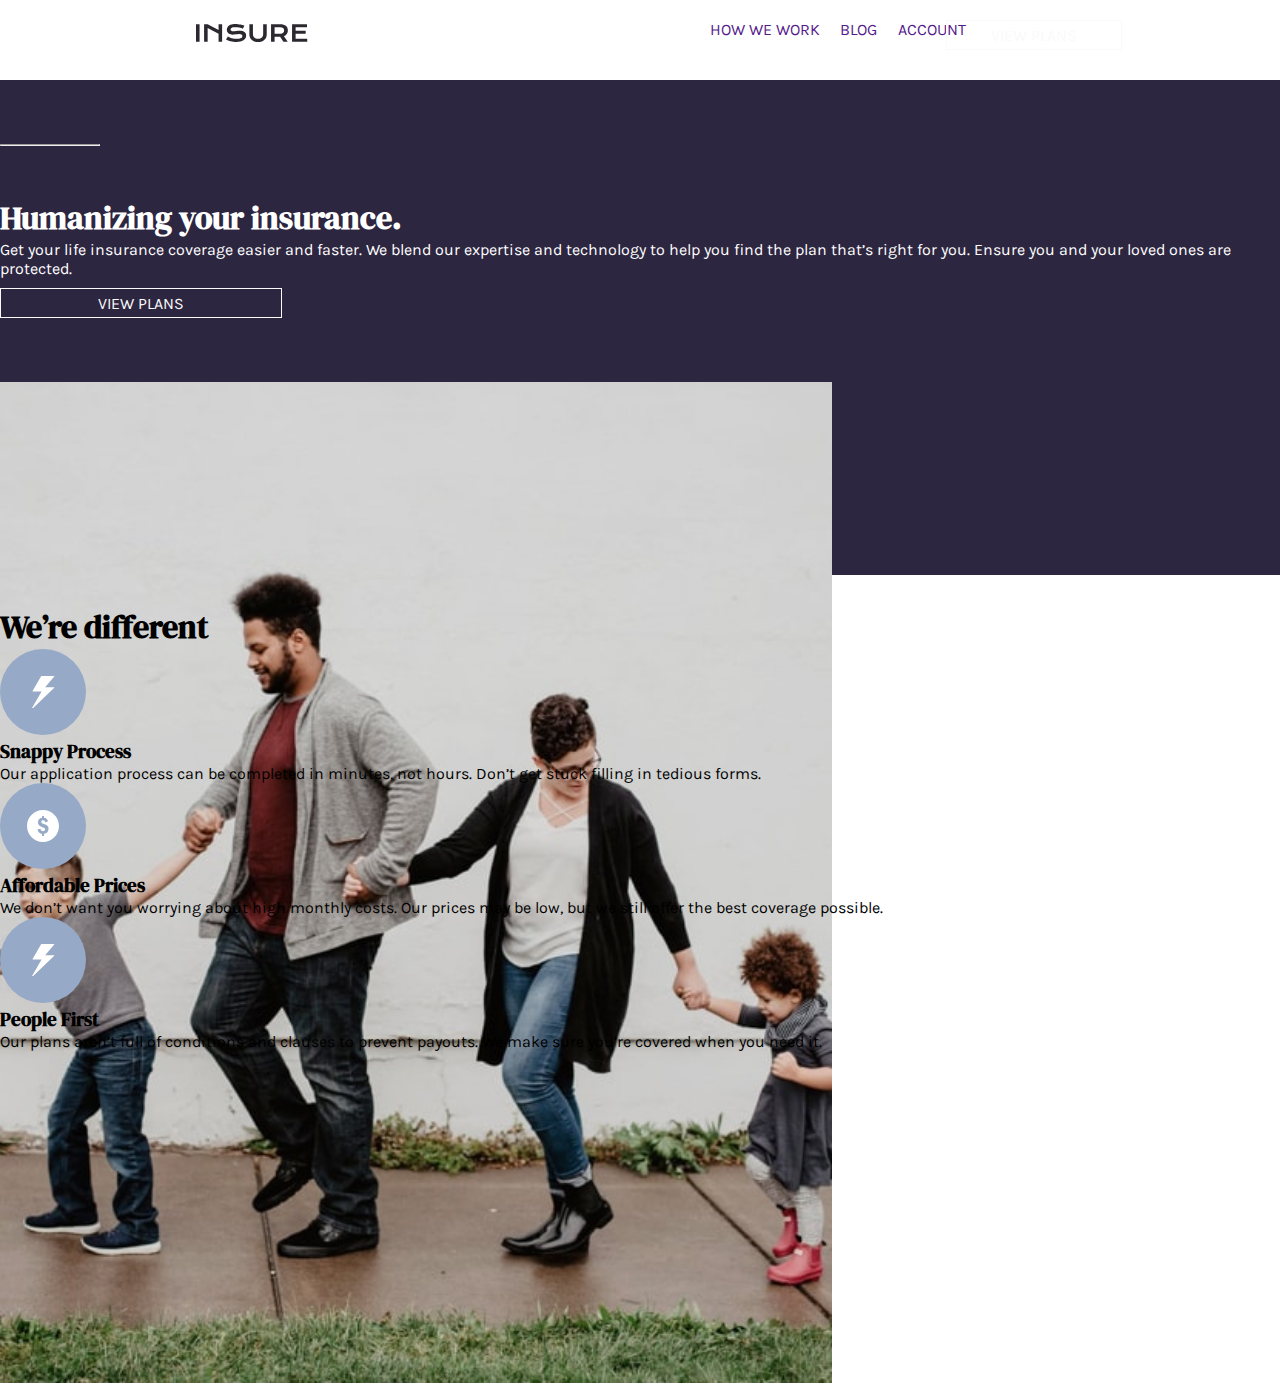
==== index.html @ bb238775 "commit" ====
<!DOCTYPE html>
<html lang="en">

<head>
    <meta charset="UTF-8">
    <meta name="viewport" content="width=device-width, initial-scale=1.0">

    <title>Frontend Mentor | Insure landing page</title>
    <link rel="icon" type="image/png" sizes="32x32" href="./images/favicon-32x32.png">
    <link href="https://fonts.googleapis.com/css2?family=Karla&family=Montserrat&display=swap" rel="stylesheet">
    <link href="https://fonts.googleapis.com/css2?family=DM+Serif+Display&display=swap" rel="stylesheet">
    <!-- Bootstrap CDN for CSS -->
    <link rel="stylesheet" href="https://stackpath.bootstrapcdn.com/bootstrap/4.5.0/css/bootstrap.min.css" integrity="sha384-9aIt2nRpC12Uk9gS9baDl411NQApFmC26EwAOH8WgZl5MYYxFfc+NcPb1dKGj7Sk" crossorigin="anonymous">

    <!-- Font-awesome CDN -->
    <link rel="stylesheet" href="https://pro.fontawesome.com/releases/v5.10.0/css/all.css" integrity="sha384-AYmEC3Yw5cVb3ZcuHtOA93w35dYTsvhLPVnYs9eStHfGJvOvKxVfELGroGkvsg+p" crossorigin="anonymous" />

    <link rel="stylesheet" href="/css/styles.css">
    <!-- <style>
        .attribution {
            font-size: 11px;
            text-align: center;
        }
        
        .attribution a {
            color: hsl(228, 45%, 44%);
        }
    </style> -->
</head>

<body>

    <header>
        <nav>
            <div class="logo">
                <img src="/images/logo.svg" alt="INSURE">
            </div>
            <ul class="nav-links">
                <li>
                    <a href="">HOW WE WORK</a>
                </li>
                <li>
                    <a href="">BLOG</a>
                </li>
                <li>
                    <a href="">ACCOUNT</a>
                </li>
                <li>
                    <button>VIEW PLANS</button>
                </li>
            </ul>
            <div class="burger">
                <div><img src="/images/icon-hamburger.svg" alt="burger"></div>
            </div>
        </nav>

    </header>

    <main>
        <section id="intro-page">
            <div class="container">
                <div class="row">
                    <div class="col-lg-6 col-md-12 intro-text">
                        <hr>
                        <h1>Humanizing your insurance.</h1>
                        <p> Get your life insurance coverage easier and faster. We blend our expertise and technology to help you find the plan that’s right for you. Ensure you and your loved ones are protected.</p>
                        <button>VIEW PLANS</button>
                    </div>
                    <div class="col-lg-6 intro-image">
                        <img src="/images/image-intro-desktop.jpg" alt="intro-img">
                    </div>
                </div>
            </div>
        </section>
        <section id="ads">
            <div class="container">
                <h1>We’re different</h1>
                <div class="row">
                    <div class="col-lg-4 snappy">
                        <img src="/images/icon-snappy-process.svg" alt="snappy">

                        <div class="snappy-text">
                            <h3>Snappy Process</h3>
                            <p>Our application process can be completed in minutes, not hours. Don’t get stuck filling in tedious forms.</p>
                        </div>

                    </div>
                    <div class="col-lg-4 affordable">
                        <img src="/images/icon-affordable-prices.svg" alt="affordable">

                        <div class="affordable-text">
                            <h3>Affordable Prices</h3>
                            <p>We don’t want you worrying about high monthly costs. Our prices may be low, but we still offer the best coverage possible.</p>
                        </div>

                    </div>
                    <div class="col-lg-4 snappy">
                        <img src="/images/icon-snappy-process.svg" alt="snappy">

                        <div class="snappy-text">
                            <h3>People First </h3>
                            <p>Our plans aren’t full of conditions and clauses to prevent payouts. We make sure you’re covered when you need it.</p>
                        </div>

                    </div>
                </div>

            </div>
        </section>
    </main>

    <footer>

    </footer>
    <!-- 


  Find out more about how we work

  How we work

  Our company

  How we work
  Why Insure?
  View plans
  Reviews

  Help me

  FAQ
  Terms of use
  Privacy policy
  Cookies

  Contact

  Sales
  Support
  Live chat

  Others

  Careers
  Press
  Licenses

  
  <div class="attribution">
    Challenge by <a href="https://www.frontendmentor.io?ref=challenge" target="_blank">Frontend Mentor</a>. 
    Coded by <a href="#">Your Name Here</a>.
  </div> -->

    <script src="script.js"></script>
</body>

</html>
---- css/styles.css ----
:root {
    --VeryDarkViolet: hsl(270, 9%, 17%);
    --DarkGrayishViolet: hsl(273, 4%, 51%);
    --VeryLightGray: hsl(0, 0%, 98%);
    --white: hsl(0, 0%, 100%);
    --DarkViolet: hsl(256, 26%, 20%);
    --GrayishBlue: hsl(216, 30%, 68%);
}

* {
    margin: 0;
    padding: 0;
    outline: 0;
    box-sizing: border-box;
}

body {
    font-family: 'Karla', sans-serif;
    background: var(--white);
    -webkit-font-smoothing: antialiased;
    height: 100vh;
}

body,
input,
button {
    font-size: 16px;
    font-family: 'Karla', sans-serif;
}

h1,
h2,
h3 {
    font-family: 'DM Serif Display', sans-serif;
}

a {
    text-decoration: none;
    font-weight: 400;
}

button {
    cursor: pointer;
    background: none;
    color: var(--VeryLightGray);
    height: 30px;
    text-align: center;
    border: thin solid var(--VeryLightGray);
}

hr {
    width: 100px;
    height: 0.5px;
    font-weight: 400;
    background-color: white;
    margin-bottom: 50px;
}

img {
    max-width: 100%;
}


/*********** Navbar Section starts **********/

nav {
    display: flex;
    justify-content: space-around;
    align-items: center;
    margin-top: 20px;
}

ul li {
    list-style: none;
}

ul li a {
    text-decoration: none;
}

ul li button {
    width: 200%;
    text-align: center;
    position: relative;
    right: 40px;
}

.nav-links {
    display: flex;
    justify-content: space-around;
    width: 30%;
}

.burger {
    display: none;
    cursor: pointer;
}

.burger img {
    width: 25px;
}

@media screen and (max-width:1024px) {
    .nav-links {
        width: 60%;
    }
}

@media screen and (max-width: 768px) {
    body {
        overflow-y: hidden;
    }
    .nav-links {
        position: absolute;
        height: 32vh;
        top: 8vh;
        background-color: var(--VeryDarkViolet);
        display: flex;
        flex-direction: column;
        align-items: center;
        width: 100%;
        transform: translateY(-130%);
        transition: transform 0.5s ease-in;
    }
    .burger {
        display: block;
    }
    ul li a {
        text-decoration: none;
        color: var(--VeryLightGray);
    }
}

.nav-active {
    transform: translateY(0%);
}

.container {
    width: 100%;
}


/****** Introduction page starts ********/

#intro-page {
    background-color: var(--DarkViolet);
    margin: 30px auto;
    height: 55vh;
    color: var(--white);
}

.intro-text,
.intro-image {
    padding-top: 5%;
}

.intro-text h1 {
    width: 55%;
}

.intro-text button {
    width: 22%;
    margin-top: 10px;
}

.intro-image img {
    width: 65%;
    z-index: 2;
}


/****** Introduction page ends ********/
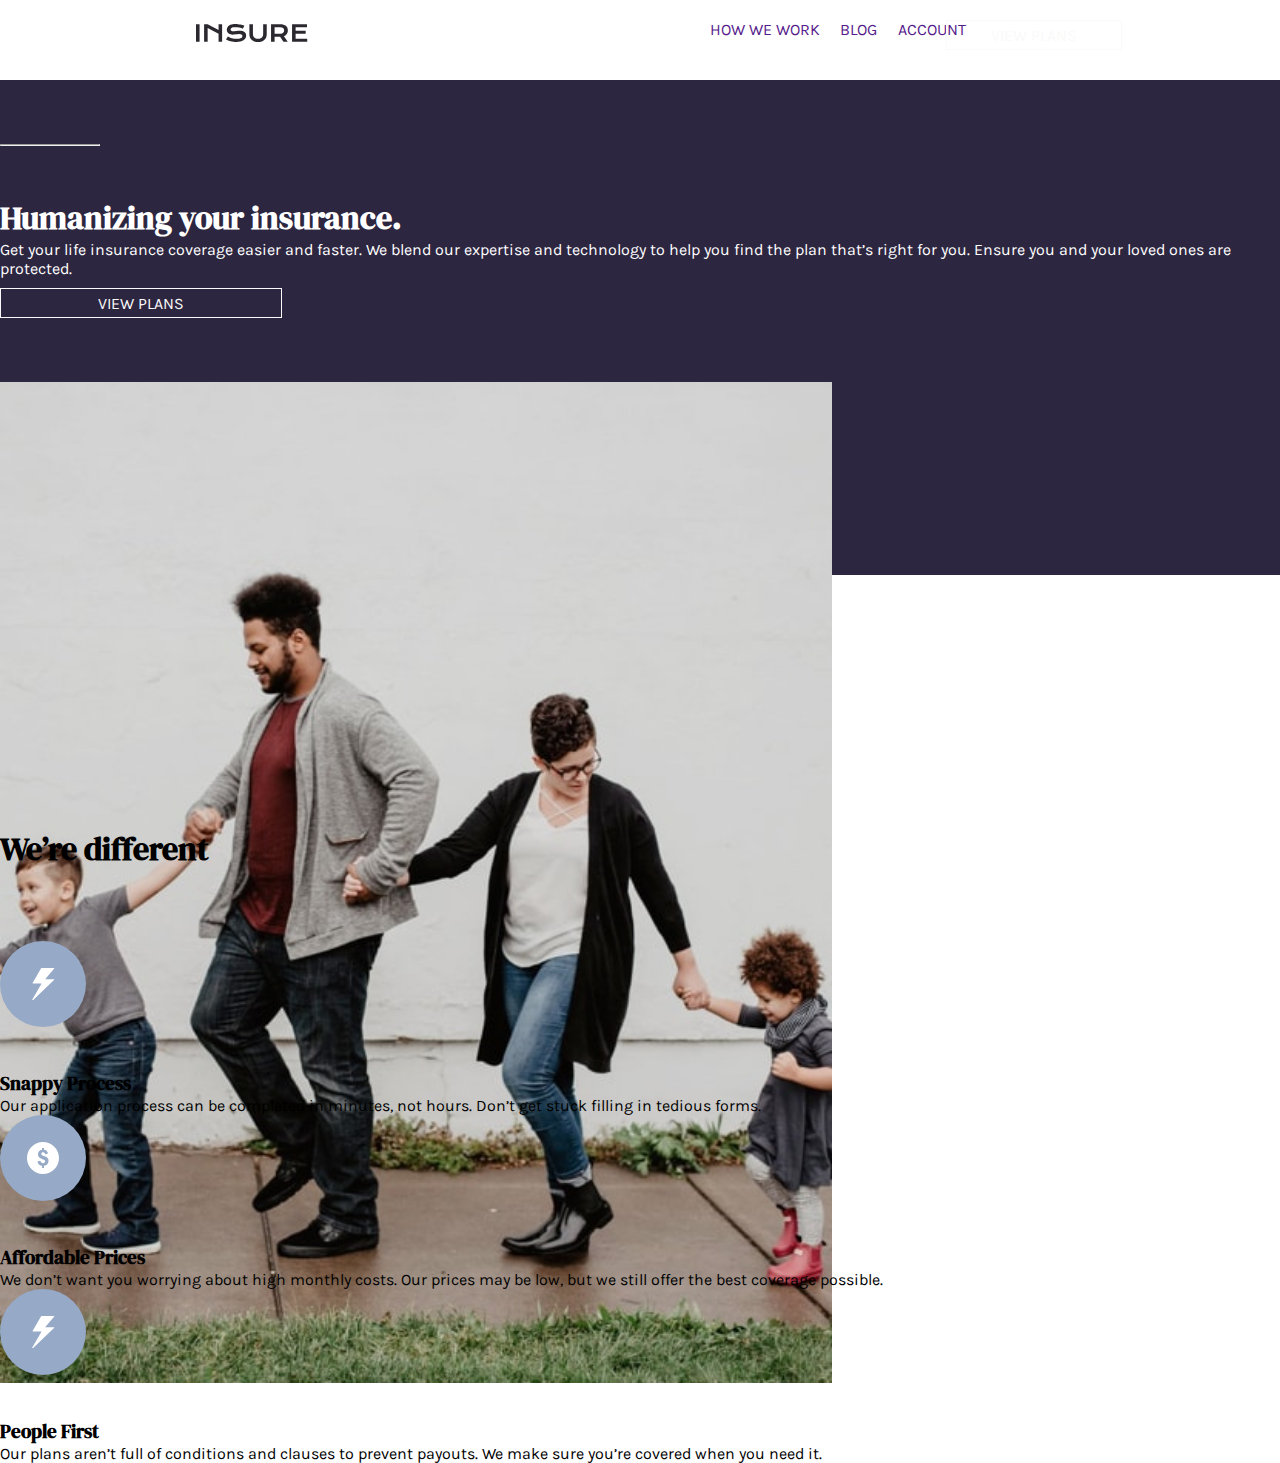
==== commit 802d96cd: "commit" ====
--- a/index.html
+++ b/index.html
@@ -74,6 +74,7 @@
         </section>
         <section id="ads">
             <div class="container">
+                <hr>
                 <h1>We’re different</h1>
                 <div class="row">
                     <div class="col-lg-4 snappy">
--- a/css/styles.css
+++ b/css/styles.css
@@ -32,6 +32,10 @@
 h2,
 h3 {
     font-family: 'DM Serif Display', sans-serif;
+}
+
+p {
+    font-size: 16px;
 }
 
 a {
@@ -169,4 +173,24 @@
 }
 
 
-/****** Introduction page ends ********/+/****** Introduction page ends ********/
+
+
+/****** Advertisement page starts ********/
+
+#ads {
+    margin: 200px auto;
+}
+
+#ads hr {
+    background-color: var(--DarkGrayishViolet);
+}
+
+#ads h1 {
+    margin-bottom: 70px;
+    font-weight: 700;
+}
+
+#ads img {
+    margin-bottom: 40px;
+}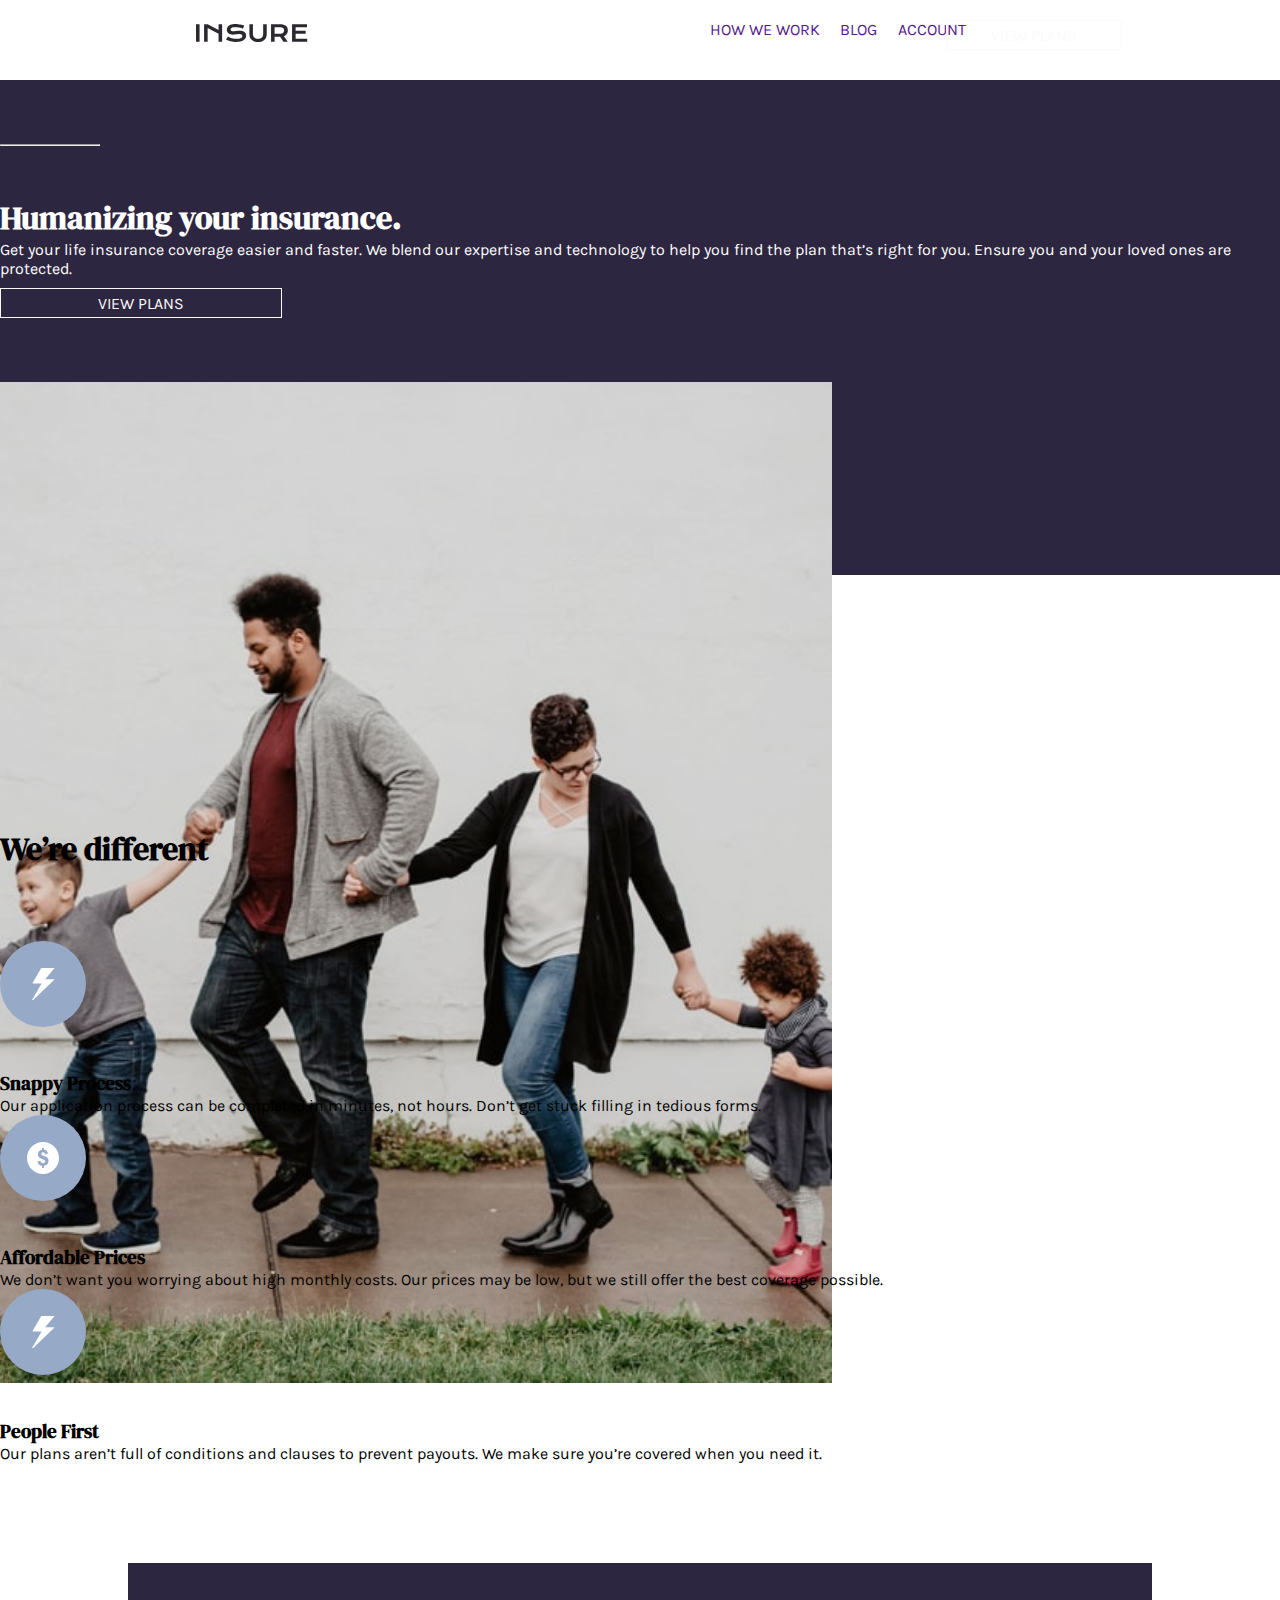
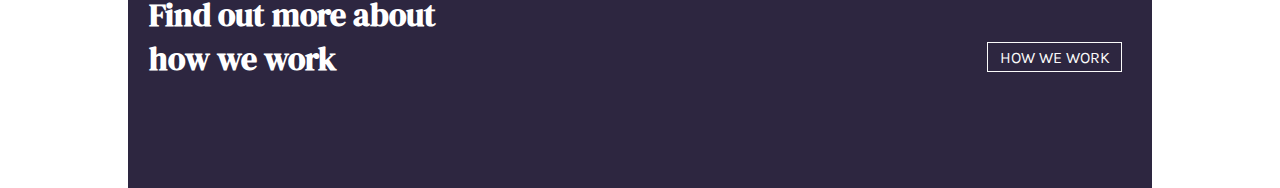
==== commit 0aac39b1: "commit" ====
--- a/index.html
+++ b/index.html
@@ -10,10 +10,12 @@
     <link href="https://fonts.googleapis.com/css2?family=Karla&family=Montserrat&display=swap" rel="stylesheet">
     <link href="https://fonts.googleapis.com/css2?family=DM+Serif+Display&display=swap" rel="stylesheet">
     <!-- Bootstrap CDN for CSS -->
-    <link rel="stylesheet" href="https://stackpath.bootstrapcdn.com/bootstrap/4.5.0/css/bootstrap.min.css" integrity="sha384-9aIt2nRpC12Uk9gS9baDl411NQApFmC26EwAOH8WgZl5MYYxFfc+NcPb1dKGj7Sk" crossorigin="anonymous">
+    <link rel="stylesheet" href="https://stackpath.bootstrapcdn.com/bootstrap/4.5.0/css/bootstrap.min.css"
+        integrity="sha384-9aIt2nRpC12Uk9gS9baDl411NQApFmC26EwAOH8WgZl5MYYxFfc+NcPb1dKGj7Sk" crossorigin="anonymous">
 
     <!-- Font-awesome CDN -->
-    <link rel="stylesheet" href="https://pro.fontawesome.com/releases/v5.10.0/css/all.css" integrity="sha384-AYmEC3Yw5cVb3ZcuHtOA93w35dYTsvhLPVnYs9eStHfGJvOvKxVfELGroGkvsg+p" crossorigin="anonymous" />
+    <link rel="stylesheet" href="https://pro.fontawesome.com/releases/v5.10.0/css/all.css"
+        integrity="sha384-AYmEC3Yw5cVb3ZcuHtOA93w35dYTsvhLPVnYs9eStHfGJvOvKxVfELGroGkvsg+p" crossorigin="anonymous" />
 
     <link rel="stylesheet" href="/css/styles.css">
     <!-- <style>
@@ -63,7 +65,9 @@
                     <div class="col-lg-6 col-md-12 intro-text">
                         <hr>
                         <h1>Humanizing your insurance.</h1>
-                        <p> Get your life insurance coverage easier and faster. We blend our expertise and technology to help you find the plan that’s right for you. Ensure you and your loved ones are protected.</p>
+                        <p> Get your life insurance coverage easier and faster. We blend our expertise and technology to
+                            help you find the plan that’s right for you. Ensure you and your loved ones are protected.
+                        </p>
                         <button>VIEW PLANS</button>
                     </div>
                     <div class="col-lg-6 intro-image">
@@ -82,7 +86,8 @@
 
                         <div class="snappy-text">
                             <h3>Snappy Process</h3>
-                            <p>Our application process can be completed in minutes, not hours. Don’t get stuck filling in tedious forms.</p>
+                            <p>Our application process can be completed in minutes, not hours. Don’t get stuck filling
+                                in tedious forms.</p>
                         </div>
 
                     </div>
@@ -91,7 +96,8 @@
 
                         <div class="affordable-text">
                             <h3>Affordable Prices</h3>
-                            <p>We don’t want you worrying about high monthly costs. Our prices may be low, but we still offer the best coverage possible.</p>
+                            <p>We don’t want you worrying about high monthly costs. Our prices may be low, but we still
+                                offer the best coverage possible.</p>
                         </div>
 
                     </div>
@@ -100,12 +106,20 @@
 
                         <div class="snappy-text">
                             <h3>People First </h3>
-                            <p>Our plans aren’t full of conditions and clauses to prevent payouts. We make sure you’re covered when you need it.</p>
+                            <p>Our plans aren’t full of conditions and clauses to prevent payouts. We make sure you’re
+                                covered when you need it.</p>
                         </div>
 
                     </div>
                 </div>
 
+            </div>
+        </section>
+        <section id="cta">
+            <div class="container">
+                <div class="cta-text">
+                    <h1>Find out more about how we work</h1><button>HOW WE WORK</button>
+                </div>
             </div>
         </section>
     </main>
@@ -116,9 +130,8 @@
     <!-- 
 
 
-  Find out more about how we work
+  
 
-  How we work
 
   Our company
 
--- a/css/styles.css
+++ b/css/styles.css
@@ -179,7 +179,7 @@
 /****** Advertisement page starts ********/
 
 #ads {
-    margin: 200px auto;
+    margin: 200px auto 100px;
 }
 
 #ads hr {
@@ -193,4 +193,44 @@
 
 #ads img {
     margin-bottom: 40px;
+}
+
+
+/****** Advertisement page ends ********/
+
+
+/****** CTA page starts ********/
+
+#cta {
+    background-color: var(--DarkViolet);
+    width: 80%;
+    height: 25vh;
+    margin: auto auto 30px;
+}
+
+.cta-text {
+    margin: auto 30px;
+    display: flex;
+    flex-direction: row;
+    align-items: center;
+    justify-content: center;
+}
+
+.cta-text h1 {
+    width: 34%;
+    color: var(--white);
+    position: relative;
+    right: 260px;
+    margin: auto;
+    top: 30px;
+}
+
+.cta-text button {
+    width: 14%;
+    position: relative;
+    top: 50px;
+}
+
+.cta-text button:hover {
+    background-color: var(--white);
 }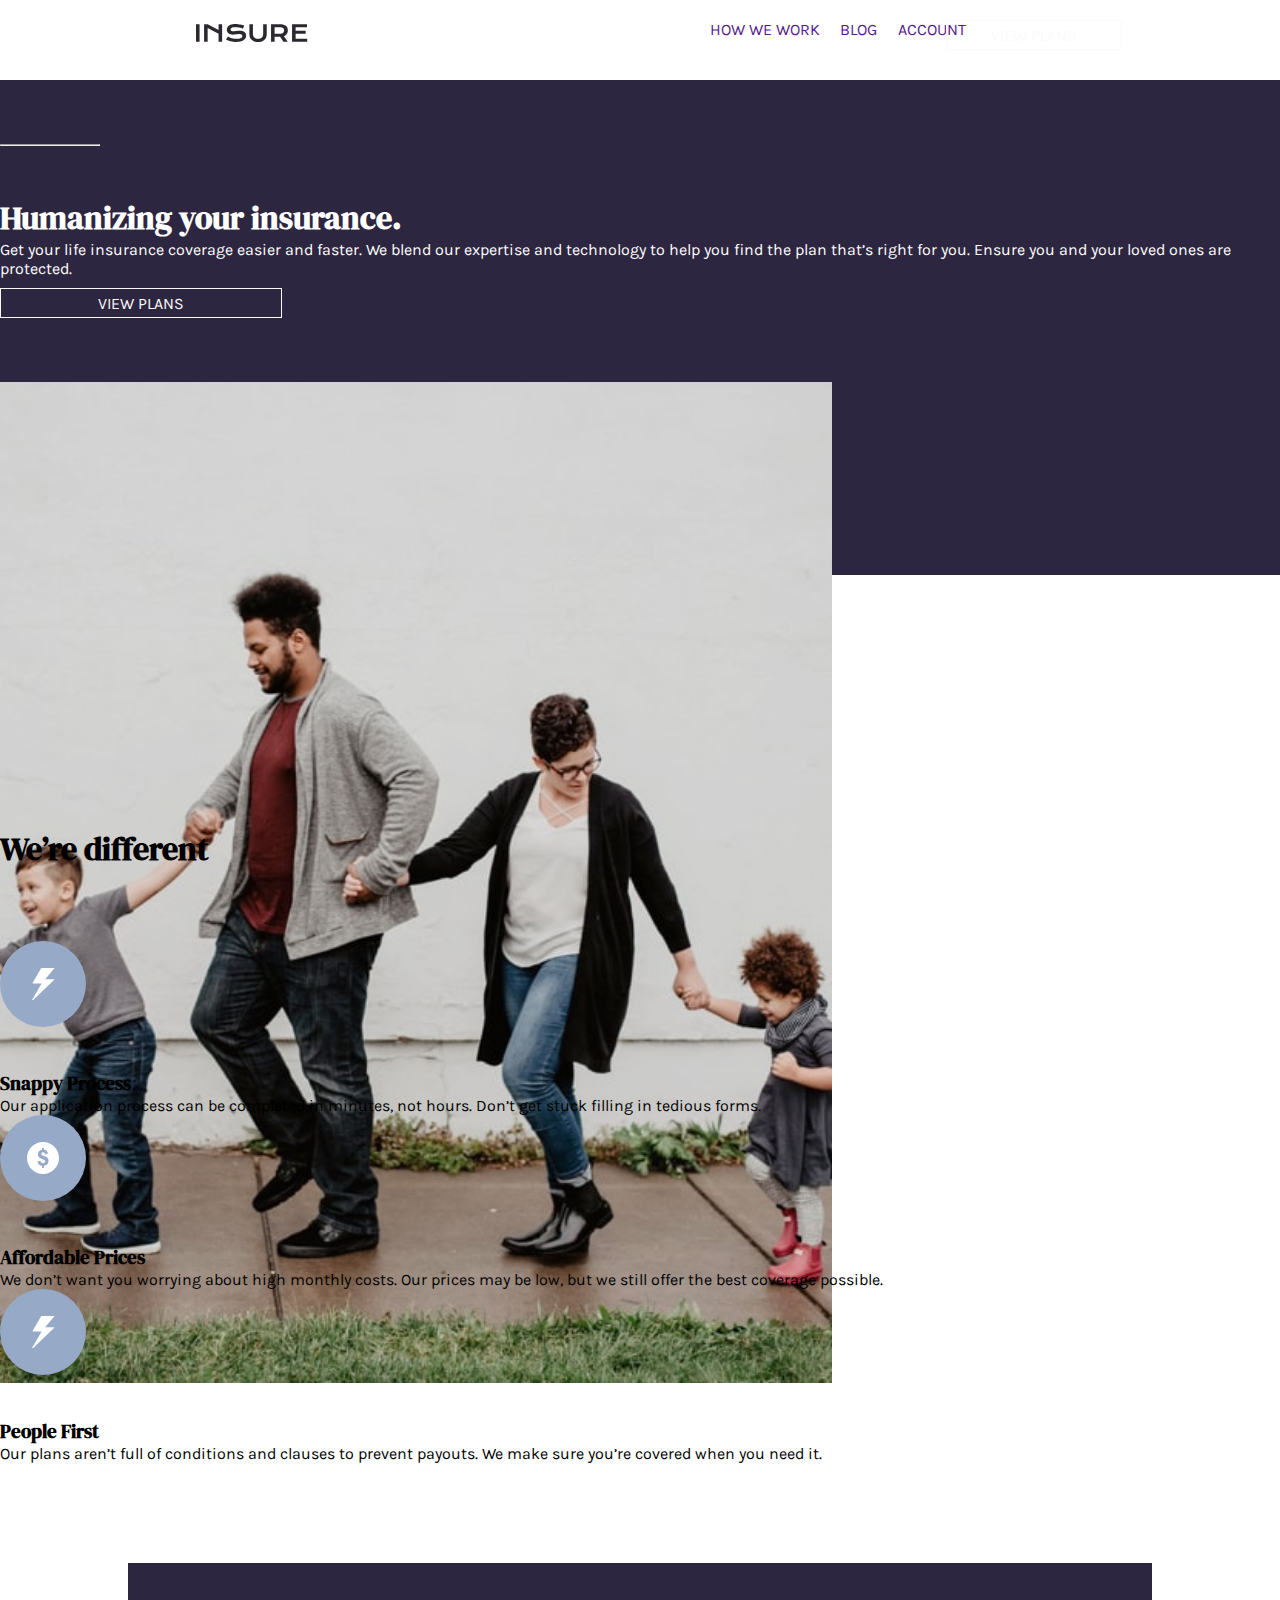
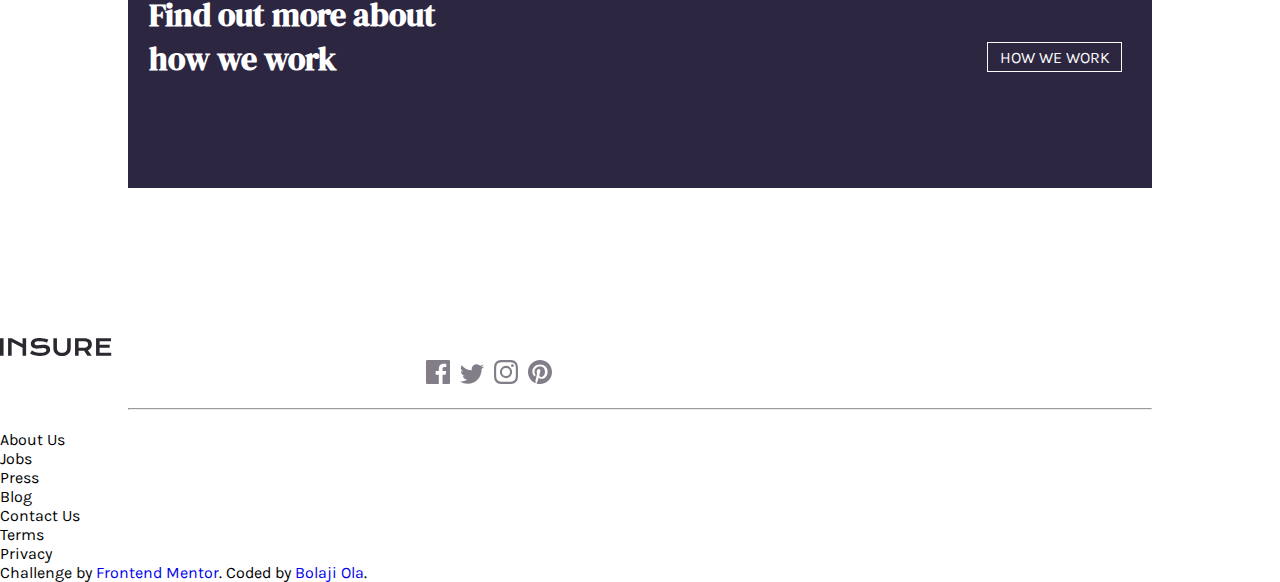
==== commit e0d74887: "commit" ====
--- a/index.html
+++ b/index.html
@@ -10,12 +10,10 @@
     <link href="https://fonts.googleapis.com/css2?family=Karla&family=Montserrat&display=swap" rel="stylesheet">
     <link href="https://fonts.googleapis.com/css2?family=DM+Serif+Display&display=swap" rel="stylesheet">
     <!-- Bootstrap CDN for CSS -->
-    <link rel="stylesheet" href="https://stackpath.bootstrapcdn.com/bootstrap/4.5.0/css/bootstrap.min.css"
-        integrity="sha384-9aIt2nRpC12Uk9gS9baDl411NQApFmC26EwAOH8WgZl5MYYxFfc+NcPb1dKGj7Sk" crossorigin="anonymous">
+    <link rel="stylesheet" href="https://stackpath.bootstrapcdn.com/bootstrap/4.5.0/css/bootstrap.min.css" integrity="sha384-9aIt2nRpC12Uk9gS9baDl411NQApFmC26EwAOH8WgZl5MYYxFfc+NcPb1dKGj7Sk" crossorigin="anonymous">
 
     <!-- Font-awesome CDN -->
-    <link rel="stylesheet" href="https://pro.fontawesome.com/releases/v5.10.0/css/all.css"
-        integrity="sha384-AYmEC3Yw5cVb3ZcuHtOA93w35dYTsvhLPVnYs9eStHfGJvOvKxVfELGroGkvsg+p" crossorigin="anonymous" />
+    <link rel="stylesheet" href="https://pro.fontawesome.com/releases/v5.10.0/css/all.css" integrity="sha384-AYmEC3Yw5cVb3ZcuHtOA93w35dYTsvhLPVnYs9eStHfGJvOvKxVfELGroGkvsg+p" crossorigin="anonymous" />
 
     <link rel="stylesheet" href="/css/styles.css">
     <!-- <style>
@@ -65,8 +63,7 @@
                     <div class="col-lg-6 col-md-12 intro-text">
                         <hr>
                         <h1>Humanizing your insurance.</h1>
-                        <p> Get your life insurance coverage easier and faster. We blend our expertise and technology to
-                            help you find the plan that’s right for you. Ensure you and your loved ones are protected.
+                        <p> Get your life insurance coverage easier and faster. We blend our expertise and technology to help you find the plan that’s right for you. Ensure you and your loved ones are protected.
                         </p>
                         <button>VIEW PLANS</button>
                     </div>
@@ -86,8 +83,7 @@
 
                         <div class="snappy-text">
                             <h3>Snappy Process</h3>
-                            <p>Our application process can be completed in minutes, not hours. Don’t get stuck filling
-                                in tedious forms.</p>
+                            <p>Our application process can be completed in minutes, not hours. Don’t get stuck filling in tedious forms.</p>
                         </div>
 
                     </div>
@@ -96,8 +92,7 @@
 
                         <div class="affordable-text">
                             <h3>Affordable Prices</h3>
-                            <p>We don’t want you worrying about high monthly costs. Our prices may be low, but we still
-                                offer the best coverage possible.</p>
+                            <p>We don’t want you worrying about high monthly costs. Our prices may be low, but we still offer the best coverage possible.</p>
                         </div>
 
                     </div>
@@ -106,8 +101,7 @@
 
                         <div class="snappy-text">
                             <h3>People First </h3>
-                            <p>Our plans aren’t full of conditions and clauses to prevent payouts. We make sure you’re
-                                covered when you need it.</p>
+                            <p>Our plans aren’t full of conditions and clauses to prevent payouts. We make sure you’re covered when you need it.</p>
                         </div>
 
                     </div>
@@ -124,9 +118,43 @@
         </section>
     </main>
 
-    <footer>
+    <footer id='footer'>
+        <div class="container">
+            <div class="row">
+                <div class="col-lg-6">
+                    <div class="logo-image">
+                        <img class='logo-pics' src='/images/logo.svg' alt='fylo-logo'>
+                    </div>
+                </div>
+                <div class="col-lg-6">
+                    <div class="media-images">
+                        <img src="/images/icon-facebook.svg" alt="facebook">
+                        <img src="/images/icon-twitter.svg" alt="twitter">
+                        <img src="/images/icon-instagram.svg" alt="instagram">
+                        <img src="/images/icon-pinterest.svg" alt="pinterest">
+                    </div>
+                </div>
+            </div>
+        </div>
+        <hr>
 
+        <div class="about ">
+            <p>About Us</p>
+            <p>Jobs</p>
+            <p>Press</p>
+            <p>Blog</p>
+        </div>
+        <div class="contact ">
+            <p>Contact Us</p>
+            <p>Terms</p>
+            <p>Privacy</p>
+        </div>
+        <p class="attribution ">
+            Challenge by <a href="https://www.frontendmentor.io?ref=challenge " target="_blank ">Frontend Mentor</a>. Coded by
+            <a href=" https://github.com/Afeez-Ola">Bolaji Ola</a>.
+        </p>
     </footer>
+
     <!-- 
 
 
--- a/css/styles.css
+++ b/css/styles.css
@@ -205,7 +205,7 @@
     background-color: var(--DarkViolet);
     width: 80%;
     height: 25vh;
-    margin: auto auto 30px;
+    margin: auto auto 150px;
 }
 
 .cta-text {
@@ -233,4 +233,25 @@
 
 .cta-text button:hover {
     background-color: var(--white);
+}
+
+
+/****** CTA page ends ********/
+
+
+/****** Footer page starts ********/
+
+#footer hr {
+    width: 80%;
+    margin: 20px auto;
+}
+
+.media-images {
+    margin: auto 420px;
+    width: 200%;
+}
+
+.media-images img {
+    /* margin: 0 10px; */
+    margin-left: 6px;
 }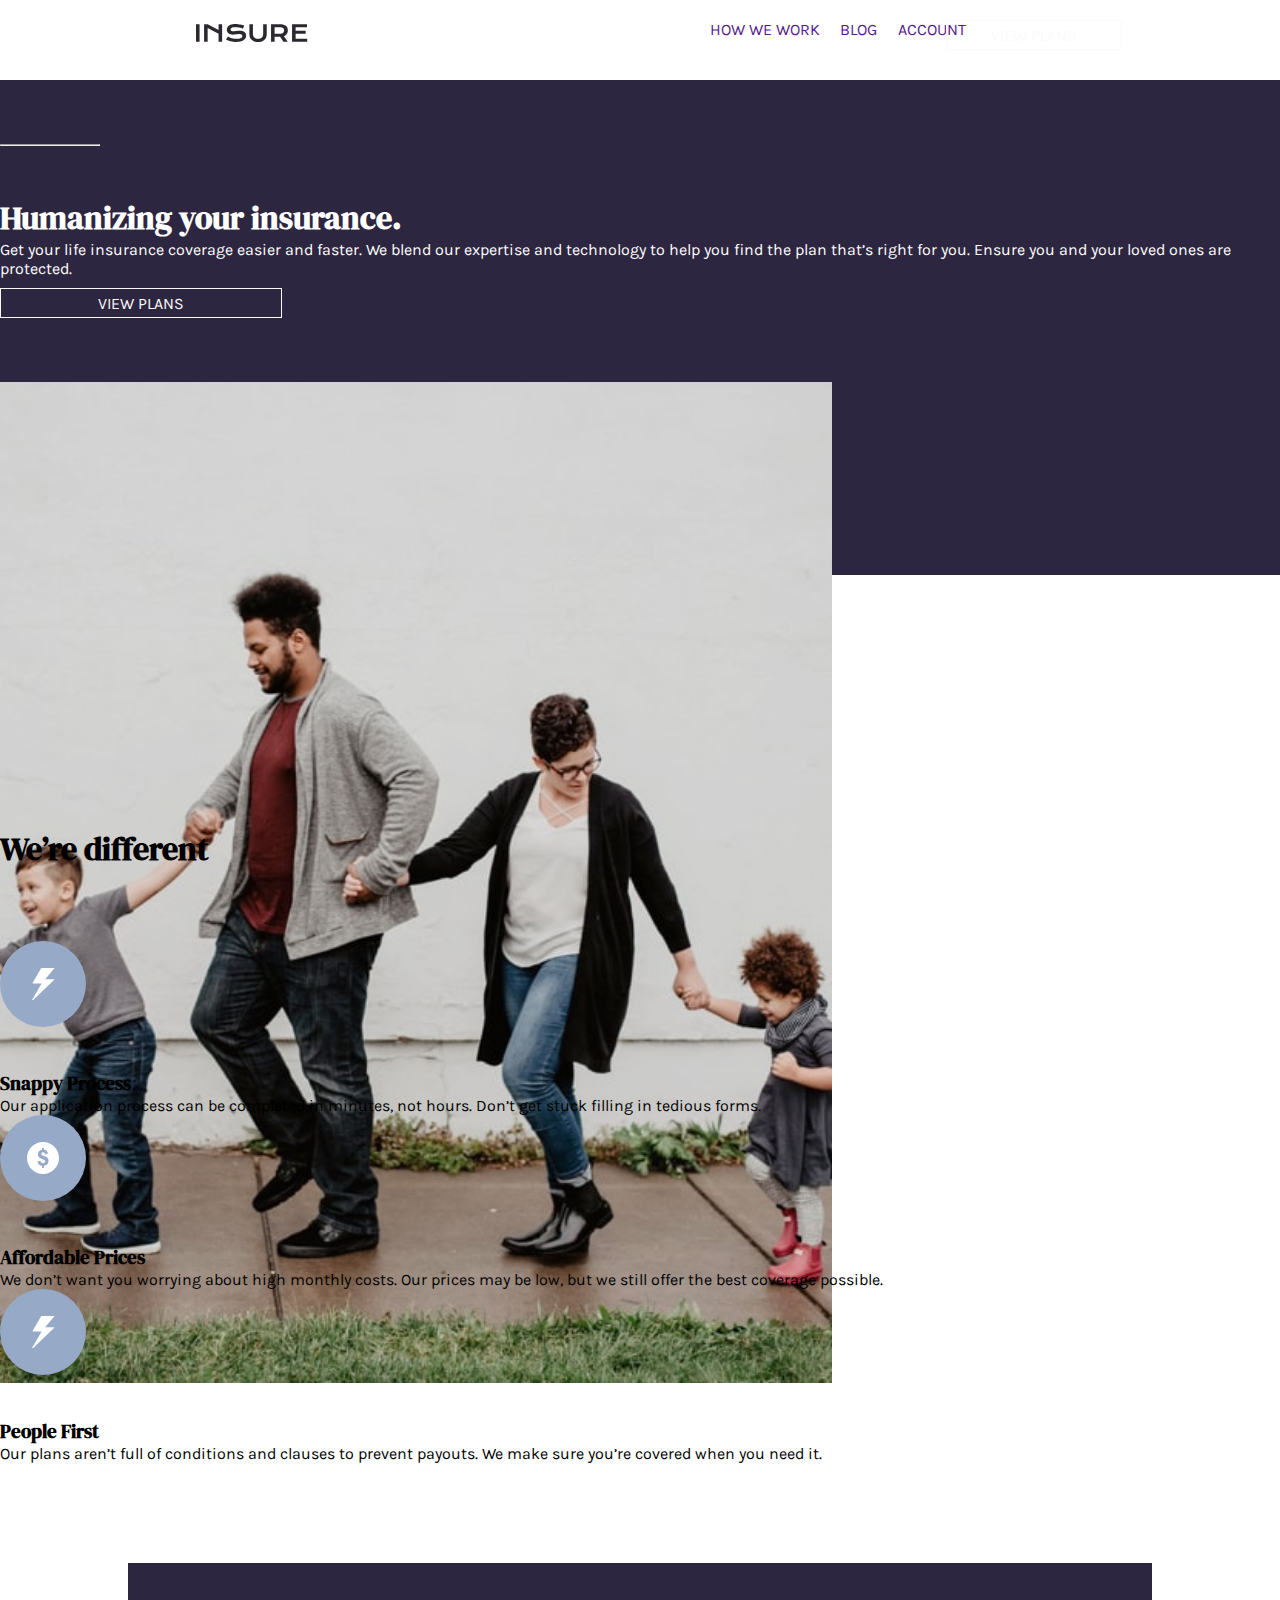
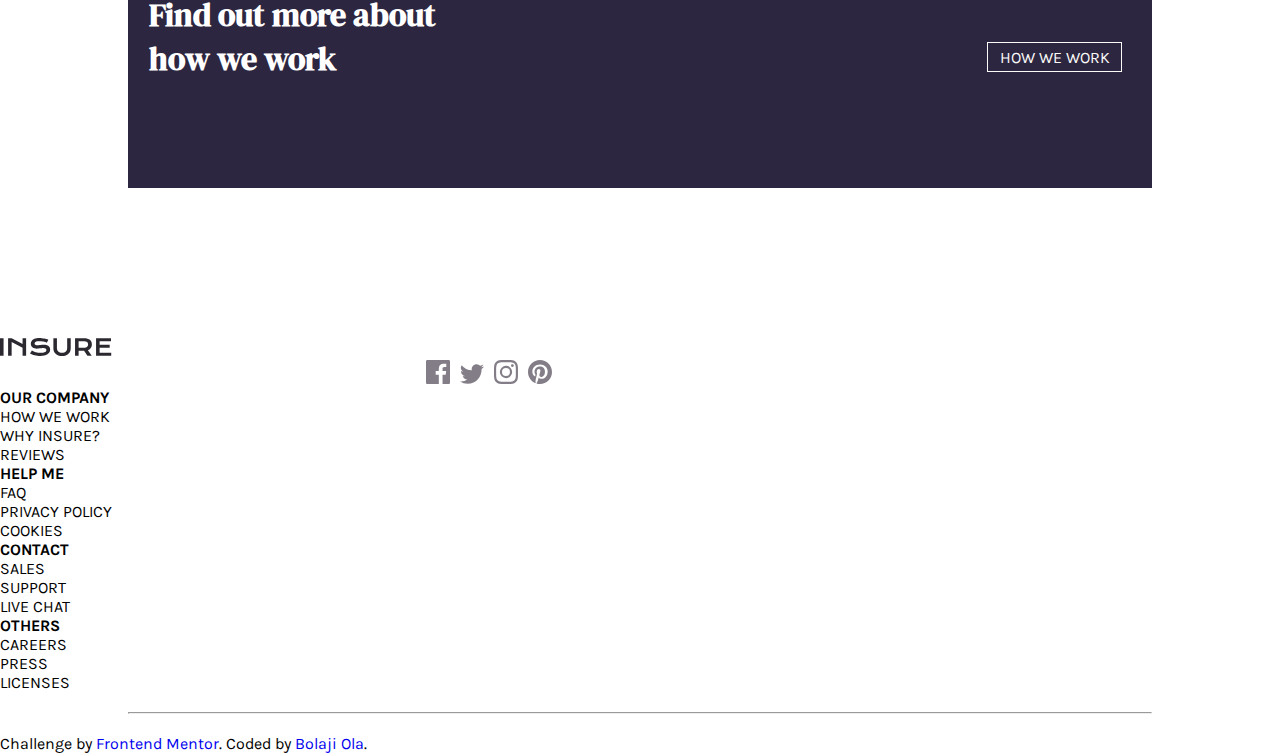
==== commit b099804f: "commit" ====
--- a/index.html
+++ b/index.html
@@ -135,27 +135,50 @@
                     </div>
                 </div>
             </div>
+            <div class="row">
+                <div class="col-lg-3">
+                    <div class="about ">
+                        <h4>OUR COMPANY</h4>
+                        <p>HOW WE WORK</p>
+                        <p>WHY INSURE?</p>
+                        <p>REVIEWS</p>
+                    </div>
+                </div>
+                <div class="col-lg-3">
+                    <div class="help ">
+                        <h4>HELP ME </h4>
+                        <p>FAQ</p>
+                        <p>PRIVACY POLICY</p>
+                        <p>COOKIES </p>
+                    </div>
+                </div>
+                <div class="col-lg-3">
+                    <div class="contact ">
+                        <h4>CONTACT </h4>
+                        <p>SALES </p>
+                        <p>SUPPORT</p>
+                        <p>LIVE CHAT</p>
+                    </div>
+                </div>
+                <div class="col-lg-3">
+                    <div class="others ">
+                        <h4>OTHERS </h4>
+                        <p>CAREERS</p>
+                        <p>PRESS</p>
+                        <p>LICENSES</p>
+                    </div>
+                </div>
+            </div>
         </div>
-        <hr>
-
-        <div class="about ">
-            <p>About Us</p>
-            <p>Jobs</p>
-            <p>Press</p>
-            <p>Blog</p>
-        </div>
-        <div class="contact ">
-            <p>Contact Us</p>
-            <p>Terms</p>
-            <p>Privacy</p>
-        </div>
-        <p class="attribution ">
-            Challenge by <a href="https://www.frontendmentor.io?ref=challenge " target="_blank ">Frontend Mentor</a>. Coded by
-            <a href=" https://github.com/Afeez-Ola">Bolaji Ola</a>.
+        <hr> Challenge by <a href="https://www.frontendmentor.io?ref=challenge " target="_blank ">Frontend Mentor</a>. Coded by
+        <a href=" https://github.com/Afeez-Ola">Bolaji Ola</a>.
         </p>
     </footer>
 
-    <!-- 
+
+    <p class="attribution ">
+
+        <!-- 
 
 
   
@@ -193,7 +216,7 @@
     Coded by <a href="#">Your Name Here</a>.
   </div> -->
 
-    <script src="script.js"></script>
+        <script src="script.js"></script>
 </body>
 
 </html>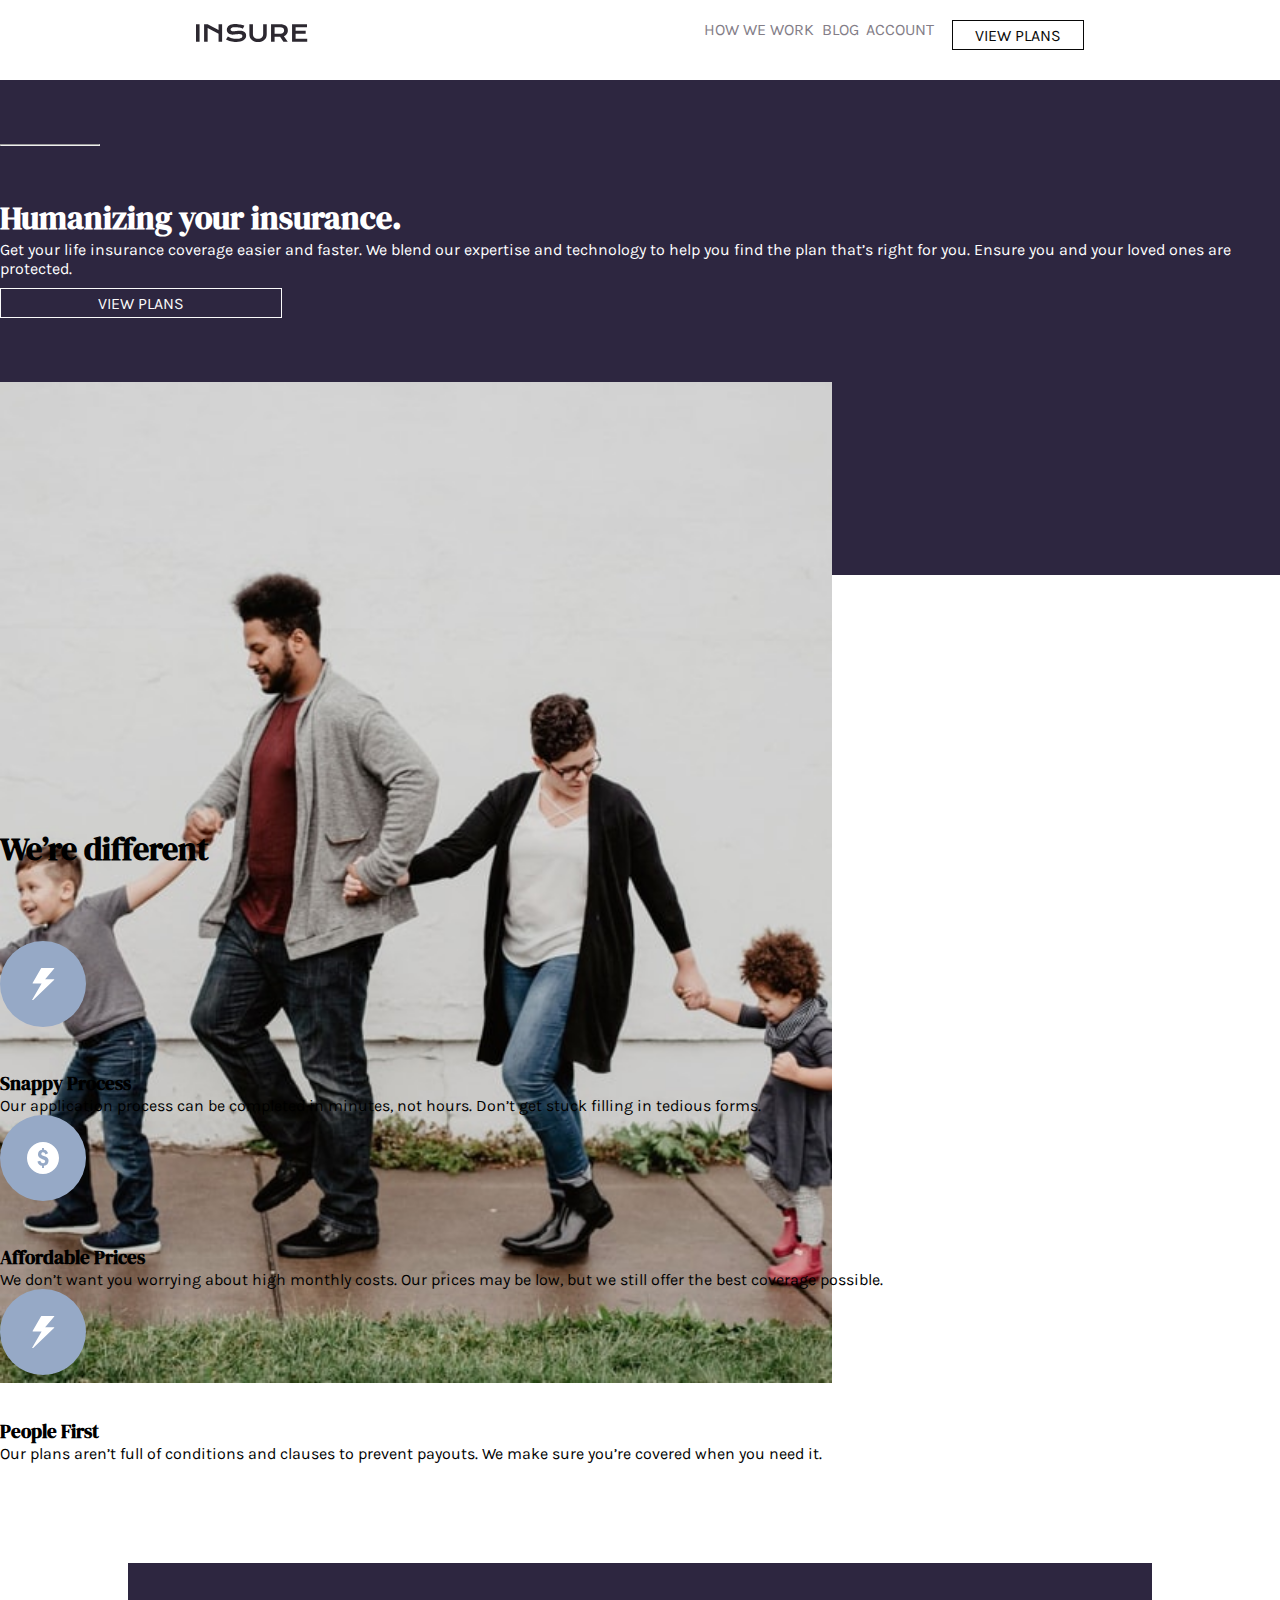
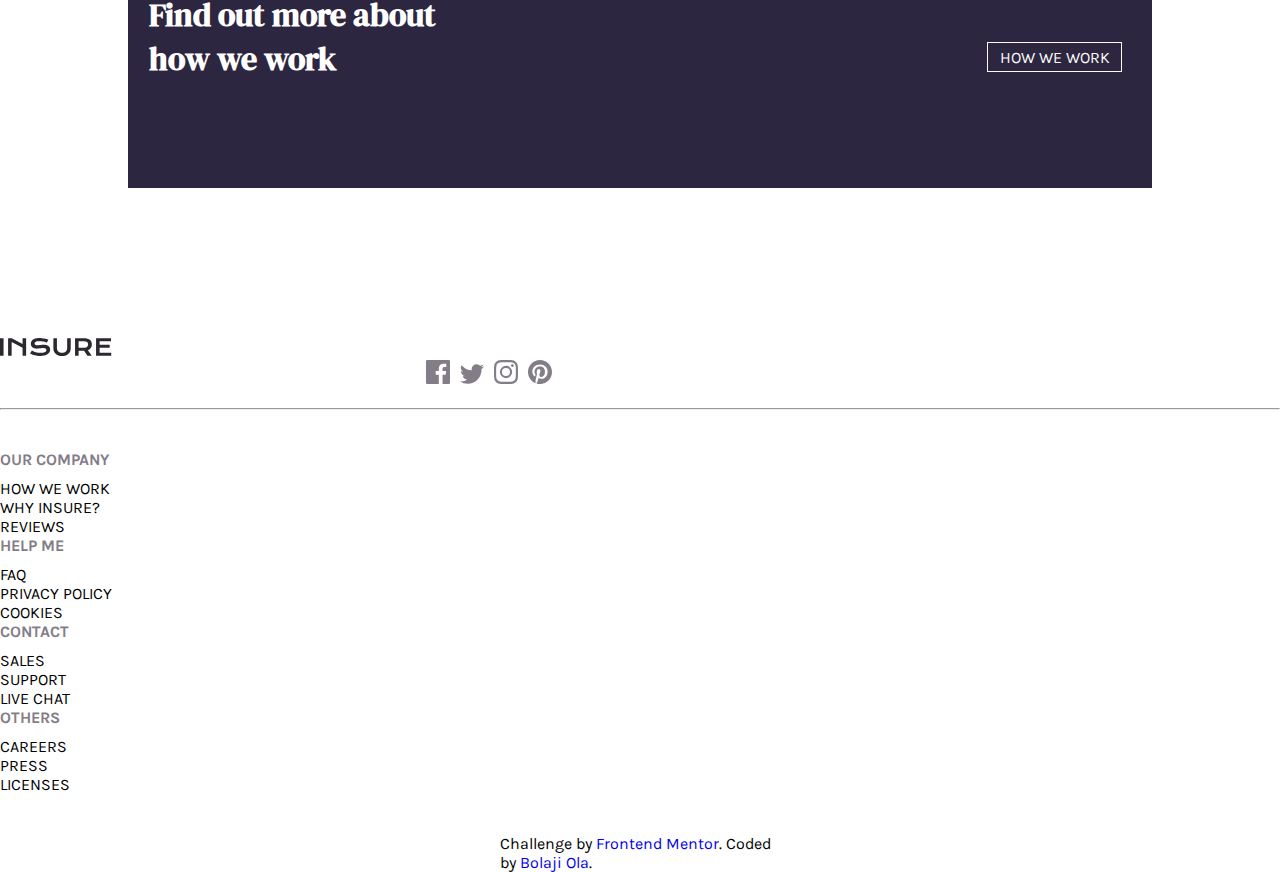
==== commit c8a47628: "commit" ====
--- a/index.html
+++ b/index.html
@@ -45,7 +45,7 @@
                 <li>
                     <a href="">ACCOUNT</a>
                 </li>
-                <li>
+                <li class="btn">
                     <button>VIEW PLANS</button>
                 </li>
             </ul>
@@ -134,8 +134,9 @@
                         <img src="/images/icon-pinterest.svg" alt="pinterest">
                     </div>
                 </div>
-            </div>
-            <div class="row">
+                <hr>
+            </div>
+            <div class="row footer-notes">
                 <div class="col-lg-3">
                     <div class="about ">
                         <h4>OUR COMPANY</h4>
@@ -170,15 +171,15 @@
                 </div>
             </div>
         </div>
-        <hr> Challenge by <a href="https://www.frontendmentor.io?ref=challenge " target="_blank ">Frontend Mentor</a>. Coded by
-        <a href=" https://github.com/Afeez-Ola">Bolaji Ola</a>.
+        <p class="attribution "> Challenge by <a href="https://www.frontendmentor.io?ref=challenge " target="_blank ">Frontend Mentor</a>. Coded by
+            <a href=" https://github.com/Afeez-Ola">Bolaji Ola</a>.
         </p>
     </footer>
 
 
-    <p class="attribution ">
-
-        <!-- 
+
+
+    <!-- 
 
 
   
@@ -216,7 +217,7 @@
     Coded by <a href="#">Your Name Here</a>.
   </div> -->
 
-        <script src="script.js"></script>
+    <script src="script.js"></script>
 </body>
 
 </html>--- a/css/styles.css
+++ b/css/styles.css
@@ -14,6 +14,10 @@
     box-sizing: border-box;
 }
 
+html {
+    scroll-behavior: smooth;
+}
+
 body {
     font-family: 'Karla', sans-serif;
     background: var(--white);
@@ -80,13 +84,22 @@
 
 ul li a {
     text-decoration: none;
+    color: var(--DarkGrayishViolet);
 }
 
 ul li button {
-    width: 200%;
+    width: 150%;
     text-align: center;
     position: relative;
     right: 40px;
+    color: rgb(10, 9, 9);
+    border: 1px solid rgb(8, 8, 8);
+}
+
+.btn {
+    margin-left: 50px;
+    /* position: relative;
+    bottom: 12px; */
 }
 
 .nav-links {
@@ -242,8 +255,9 @@
 /****** Footer page starts ********/
 
 #footer hr {
-    width: 80%;
+    width: 100%;
     margin: 20px auto;
+    background-color: var(--DarkGrayishViolet);
 }
 
 .media-images {
@@ -254,4 +268,17 @@
 .media-images img {
     /* margin: 0 10px; */
     margin-left: 6px;
+}
+
+.footer-notes {
+    margin-top: 40px;
+}
+
+.footer-notes h4 {
+    margin-bottom: 10px;
+    color: var(--DarkGrayishViolet);
+}
+
+.attribution {
+    margin: 40px 500px 20px;
 }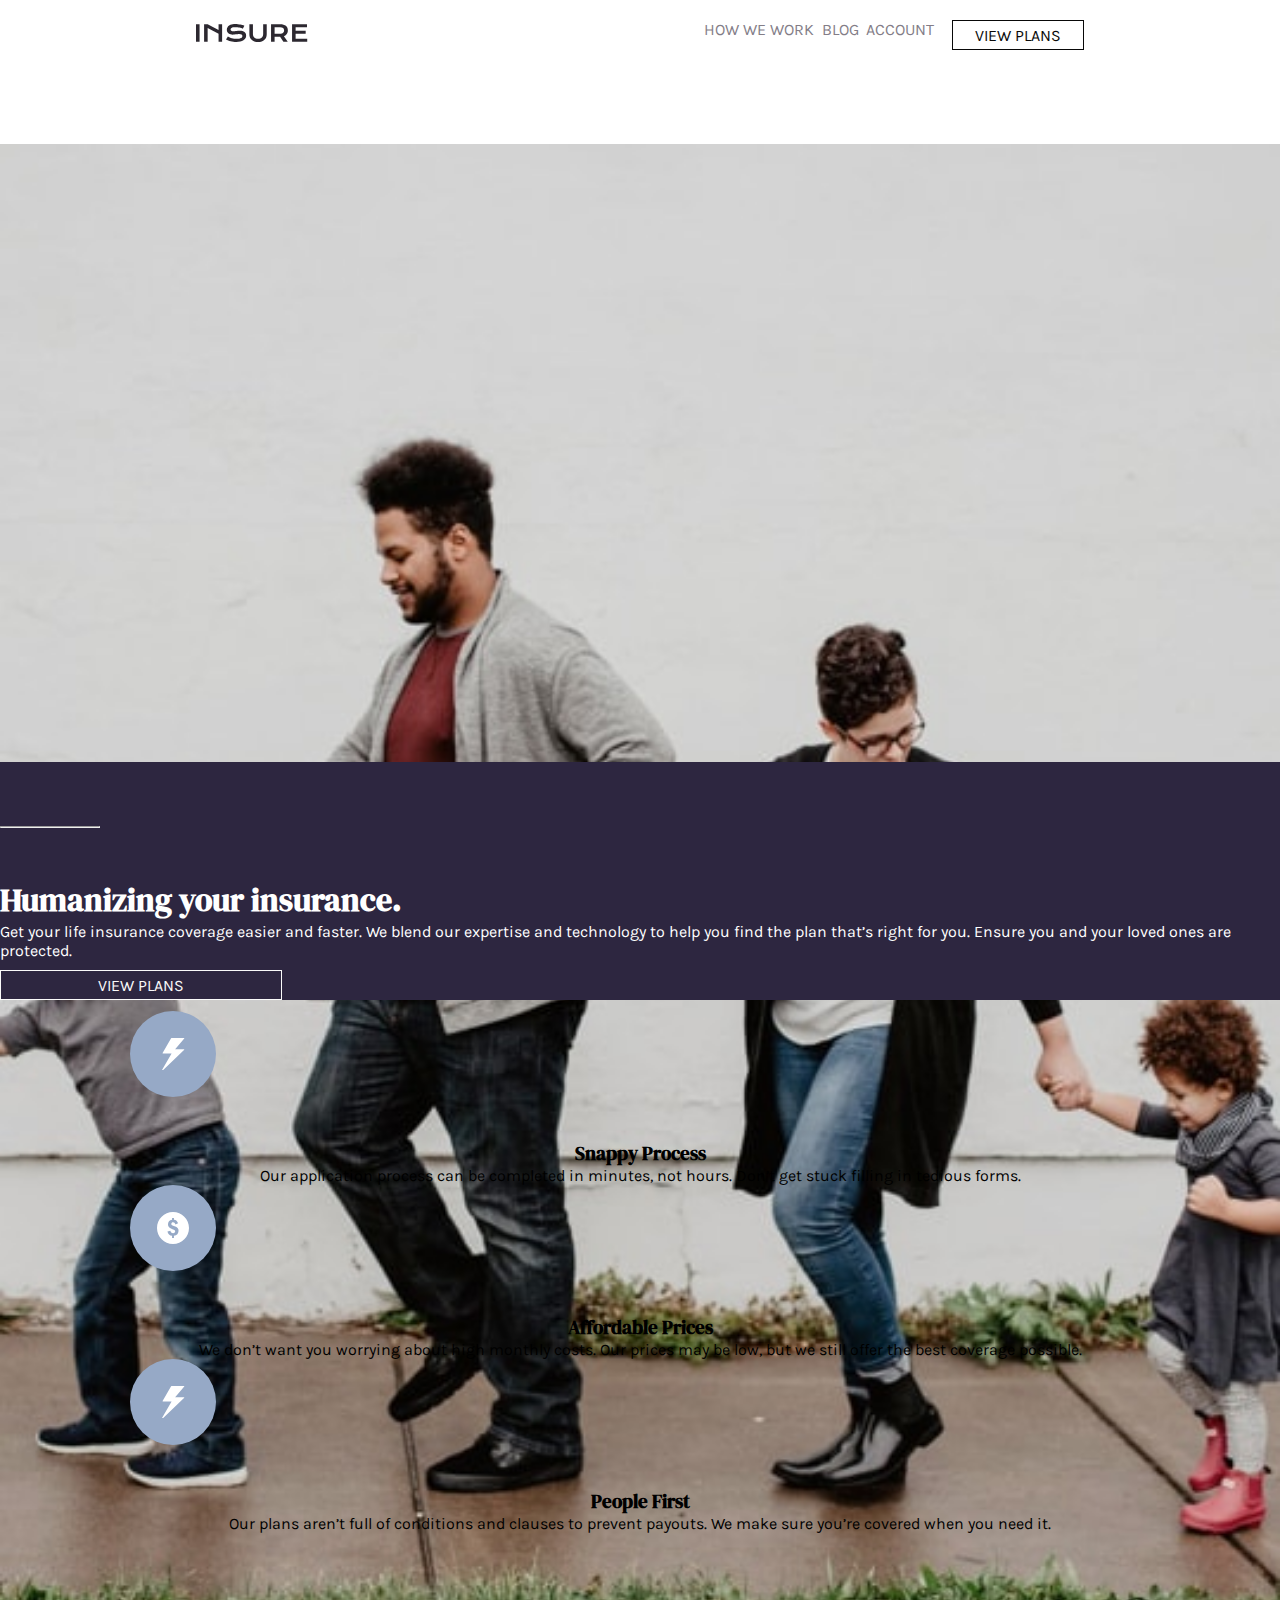
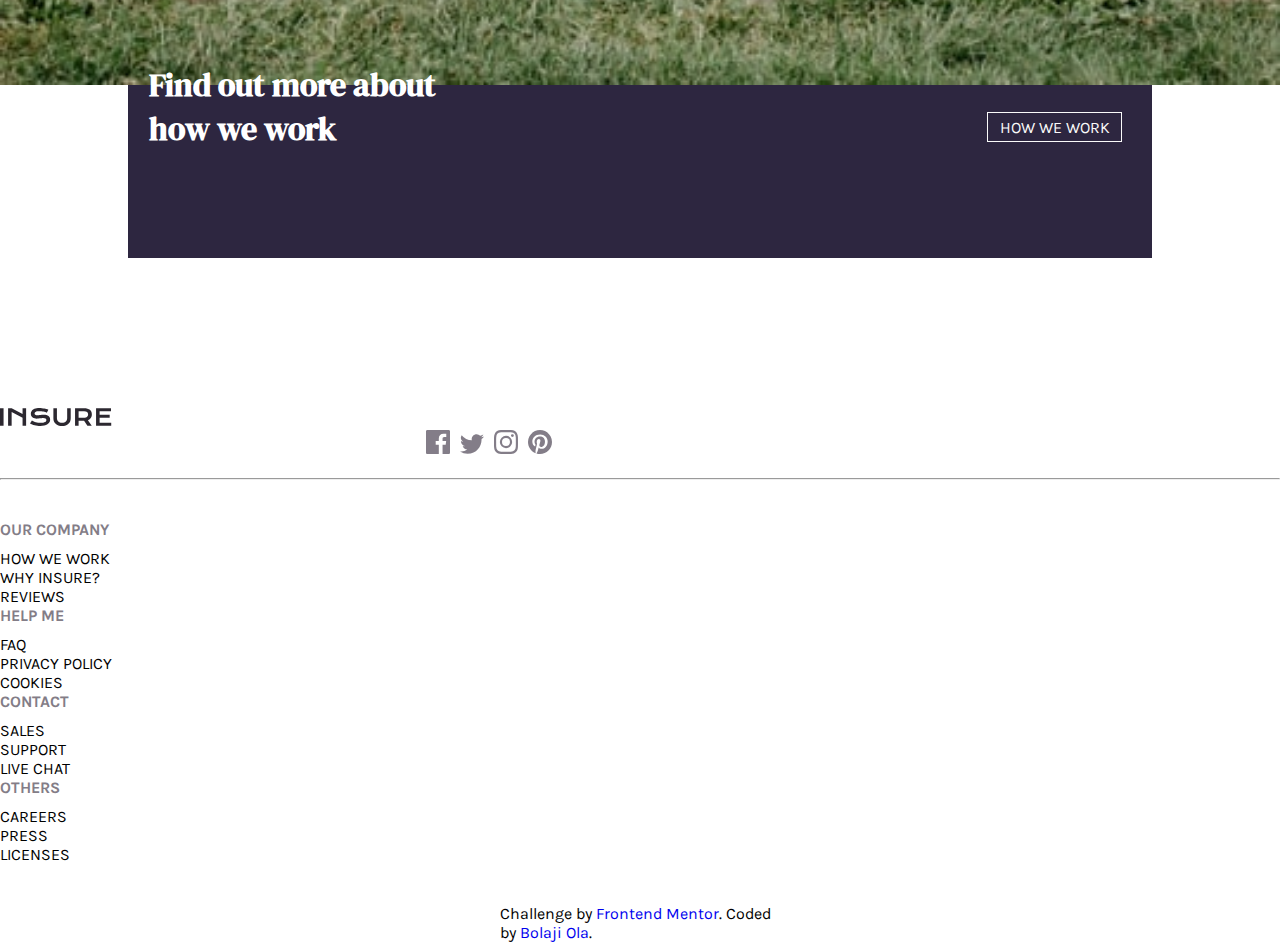
==== commit aa5d8800: "commit" ====
--- a/index.html
+++ b/index.html
@@ -77,7 +77,7 @@
             <div class="container">
                 <hr>
                 <h1>We’re different</h1>
-                <div class="row">
+                <div class="row adverts">
                     <div class="col-lg-4 snappy">
                         <img src="/images/icon-snappy-process.svg" alt="snappy">
 
--- a/css/styles.css
+++ b/css/styles.css
@@ -98,8 +98,6 @@
 
 .btn {
     margin-left: 50px;
-    /* position: relative;
-    bottom: 12px; */
 }
 
 .nav-links {
@@ -171,6 +169,10 @@
     padding-top: 5%;
 }
 
+.intro-text {
+    background-color: var(--DarkViolet);
+}
+
 .intro-text h1 {
     width: 55%;
 }
@@ -281,4 +283,32 @@
 
 .attribution {
     margin: 40px 500px 20px;
+}
+
+@media screen and (min-width: 375px) {
+    #intro-page {
+        background-color: var(--white);
+    }
+    .intro-image img {
+        width: 150%;
+    }
+    .intro-text {
+        position: absolute;
+        bottom: -100px;
+    }
+    #ads {
+        margin: 270px auto 100px;
+    }
+    #ads img {
+        margin: 0 130px 40px;
+    }
+    .adverts h3 {
+        width: 100%;
+        text-align: center;
+    }
+    .adverts p {
+        width: 90%;
+        text-align: center;
+        margin: auto;
+    }
 }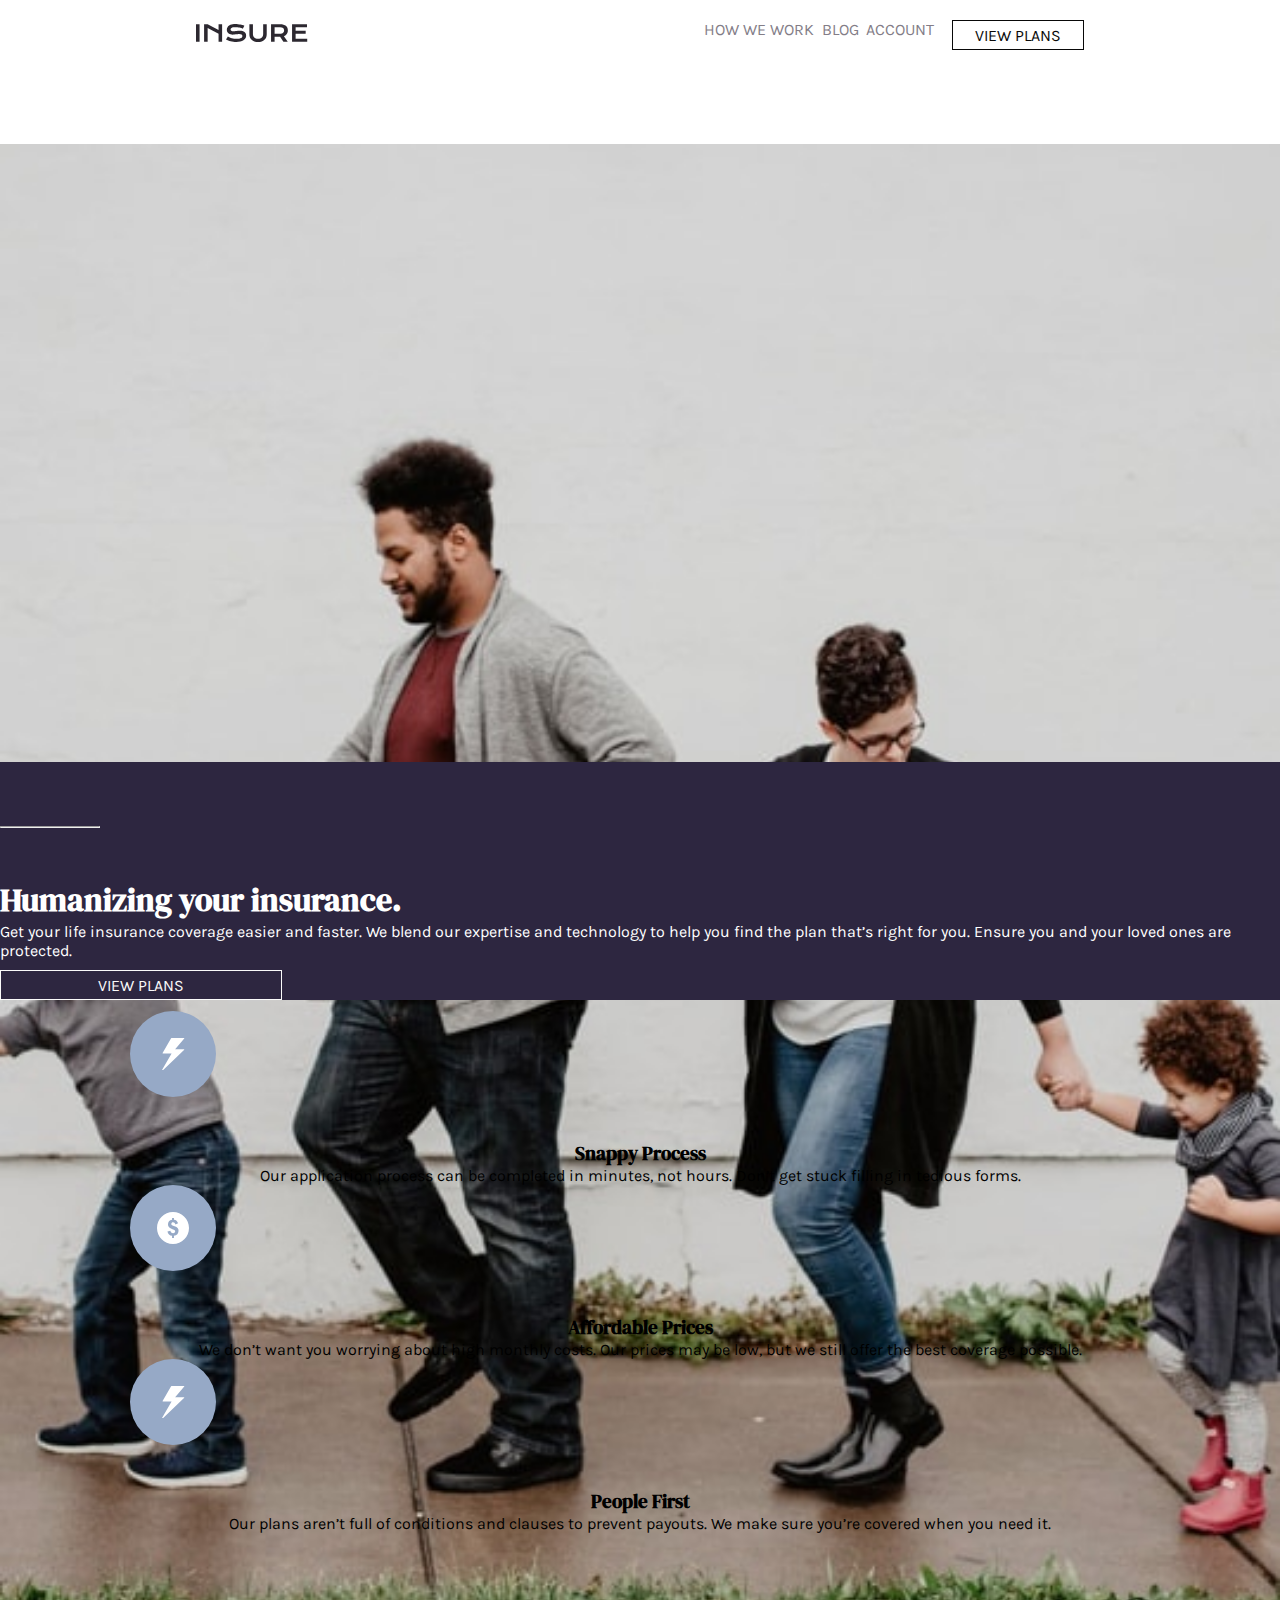
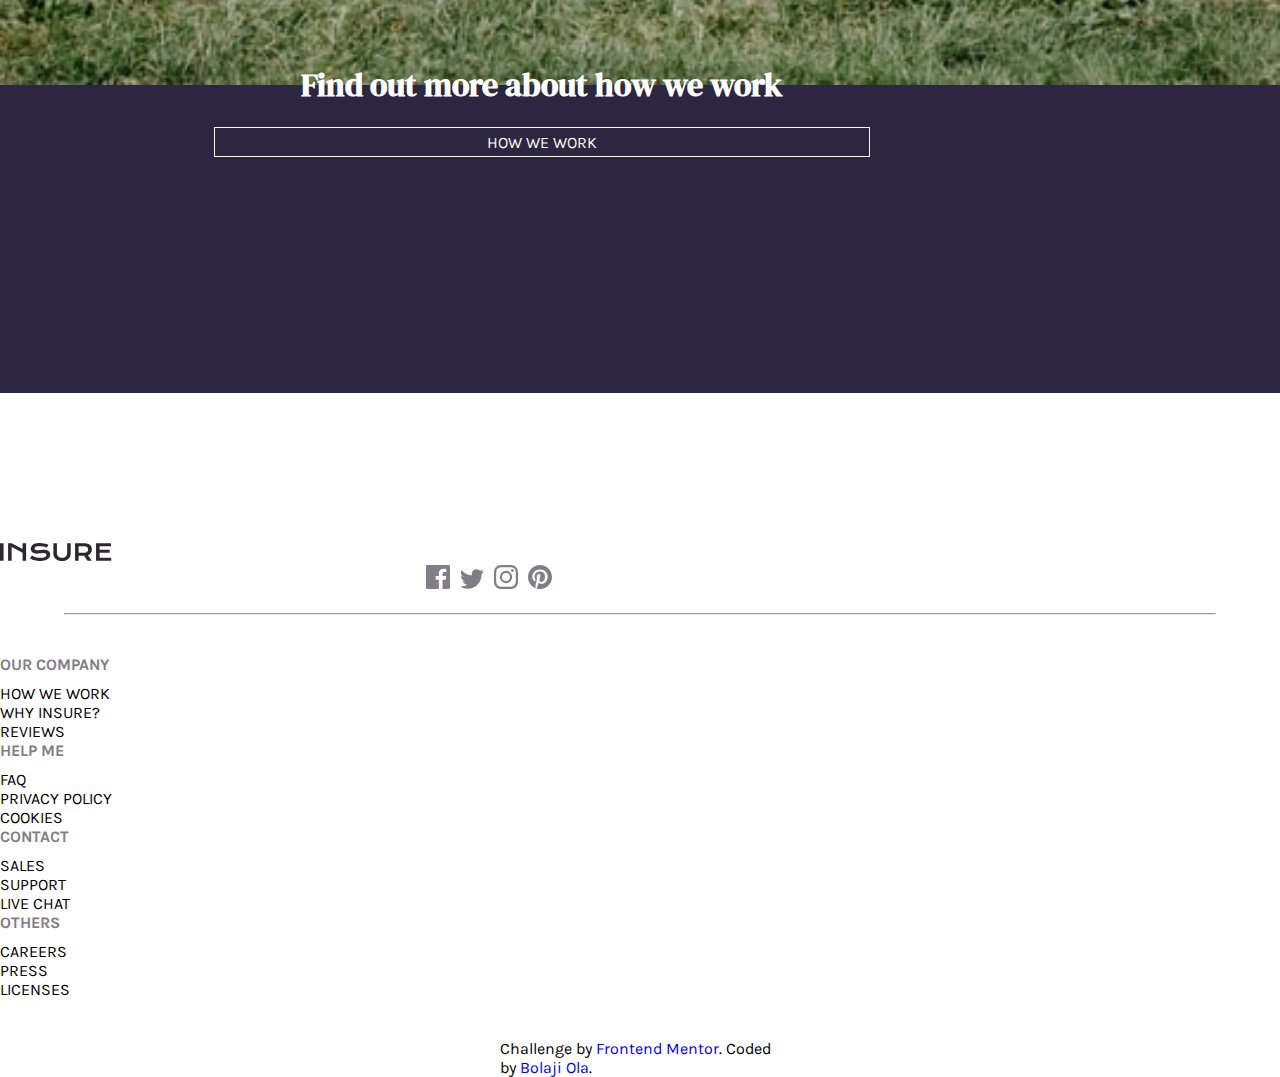
==== commit 4ef70f34: "commit" ====
--- a/index.html
+++ b/index.html
@@ -120,13 +120,13 @@
 
     <footer id='footer'>
         <div class="container">
-            <div class="row">
-                <div class="col-lg-6">
+            <div class="row footer-logo">
+                <div class="col-lg-6 col-md-12 col-sm-12">
                     <div class="logo-image">
                         <img class='logo-pics' src='/images/logo.svg' alt='fylo-logo'>
                     </div>
                 </div>
-                <div class="col-lg-6">
+                <div class="col-lg-6 col-md-12 col-sm-12">
                     <div class="media-images">
                         <img src="/images/icon-facebook.svg" alt="facebook">
                         <img src="/images/icon-twitter.svg" alt="twitter">
--- a/css/styles.css
+++ b/css/styles.css
@@ -268,7 +268,6 @@
 }
 
 .media-images img {
-    /* margin: 0 10px; */
     margin-left: 6px;
 }
 
@@ -307,8 +306,32 @@
         text-align: center;
     }
     .adverts p {
-        width: 90%;
+        width: 94%;
         text-align: center;
         margin: auto;
     }
+    #cta {
+        width: 100%;
+        height: 40vh;
+        flex-direction: column;
+    }
+    .cta-text {
+        flex-direction: column;
+        width: 80%;
+    }
+    .cta-text h1 {
+        width: 90%;
+        right: 0;
+        text-align: center;
+    }
+    .cta-text button {
+        width: 64%;
+        position: relative;
+        top: 50px;
+    }
+    #footer hr {
+        width: 90%;
+        margin: 20px auto;
+        background-color: var(--DarkGrayishViolet);
+    }
 }